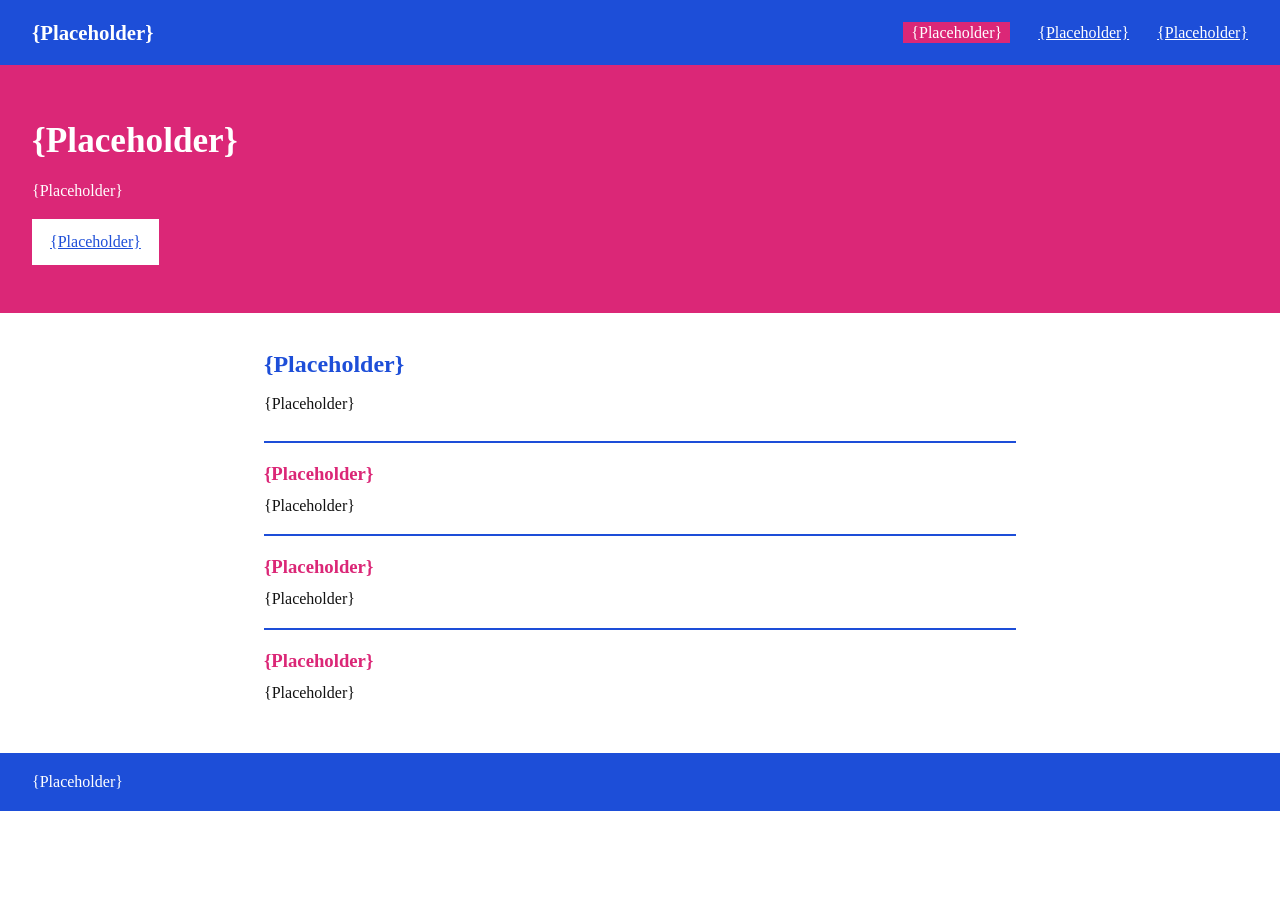
==== index.html @ 9c10e03d "Initial commit" ====
<!DOCTYPE html>
<html lang="en">
<head>
<meta charset="UTF-8">
<meta name="viewport" content="width=device-width, initial-scale=1">
<title>{Placeholder}</title>
<link rel="stylesheet" href="style.css">
</head>
<body>
<header>
  <div class="logo">{Placeholder}</div>
  <nav>
    <a href="index.html" class="active">{Placeholder}</a>
    <a href="about.html">{Placeholder}</a>
    <a href="contact.html">{Placeholder}</a>
  </nav>
</header>

<section class="hero">
  <h1>{Placeholder}</h1>
  <p>{Placeholder}</p>
  <a class="btn" href="contact.html">{Placeholder}</a>
</section>

<main>
  <h2>{Placeholder}</h2>
  <p>{Placeholder}</p>
  <div class="cards">
    <div class="card"><h3>{Placeholder}</h3><p>{Placeholder}</p></div>
    <div class="card"><h3>{Placeholder}</h3><p>{Placeholder}</p></div>
    <div class="card"><h3>{Placeholder}</h3><p>{Placeholder}</p></div>
  </div>
</main>

<footer>{Placeholder}</footer>
</body>
</html>
---- style.css ----
:root { --blue: #1d4ed8; --pink: #db2777; --dark: #111; }
* { box-sizing: border-box; margin: 0; padding: 0; border-radius: 0; }
body { font-family: Georgia, "Times New Roman", serif; color: var(--dark); background: #fff; line-height: 1.6; }
header { background: var(--blue); padding: 1rem 2rem; display: flex; justify-content: space-between; align-items: center; flex-wrap: wrap; }
.logo { color: #fff; font-size: 1.3rem; font-weight: bold; }
nav a { color: #fff; margin-left: 1.5rem; }
nav a.active { background: var(--pink); padding: 2px 8px; text-decoration: none; }
.hero { background: var(--pink); color: #fff; padding: 3rem 2rem; }
.hero h1 { font-size: 2.2rem; margin-bottom: .5rem; }
.hero p { max-width: 600px; margin-bottom: 1rem; }
.btn { display: inline-block; background: #fff; color: var(--blue); padding: .5rem 1rem; border: 2px solid #fff; font: inherit; cursor: pointer; }
.btn:hover { background: var(--blue); color: #fff; }
main { max-width: 800px; margin: 0 auto; padding: 2rem 1.5rem; }
h2 { color: var(--blue); margin-bottom: .5rem; }
h3 { color: var(--pink); margin-bottom: .25rem; }
.cards { margin-top: 1.5rem; }
.card { border-top: 2px solid var(--blue); padding: 1rem 0; }
form { display: grid; gap: 1rem; margin-bottom: 1.5rem; }
label { display: block; font-weight: bold; color: var(--blue); }
input, textarea { width: 100%; padding: .5rem; border: 2px solid var(--blue); font: inherit; background: #fff; }
input:focus, textarea:focus { outline: none; border-color: var(--pink); }
form .btn { background: var(--pink); color: #fff; border-color: var(--pink); justify-self: start; }
form .btn:hover { background: var(--blue); border-color: var(--blue); }
footer { background: var(--blue); color: #fff; padding: 1rem 2rem; }
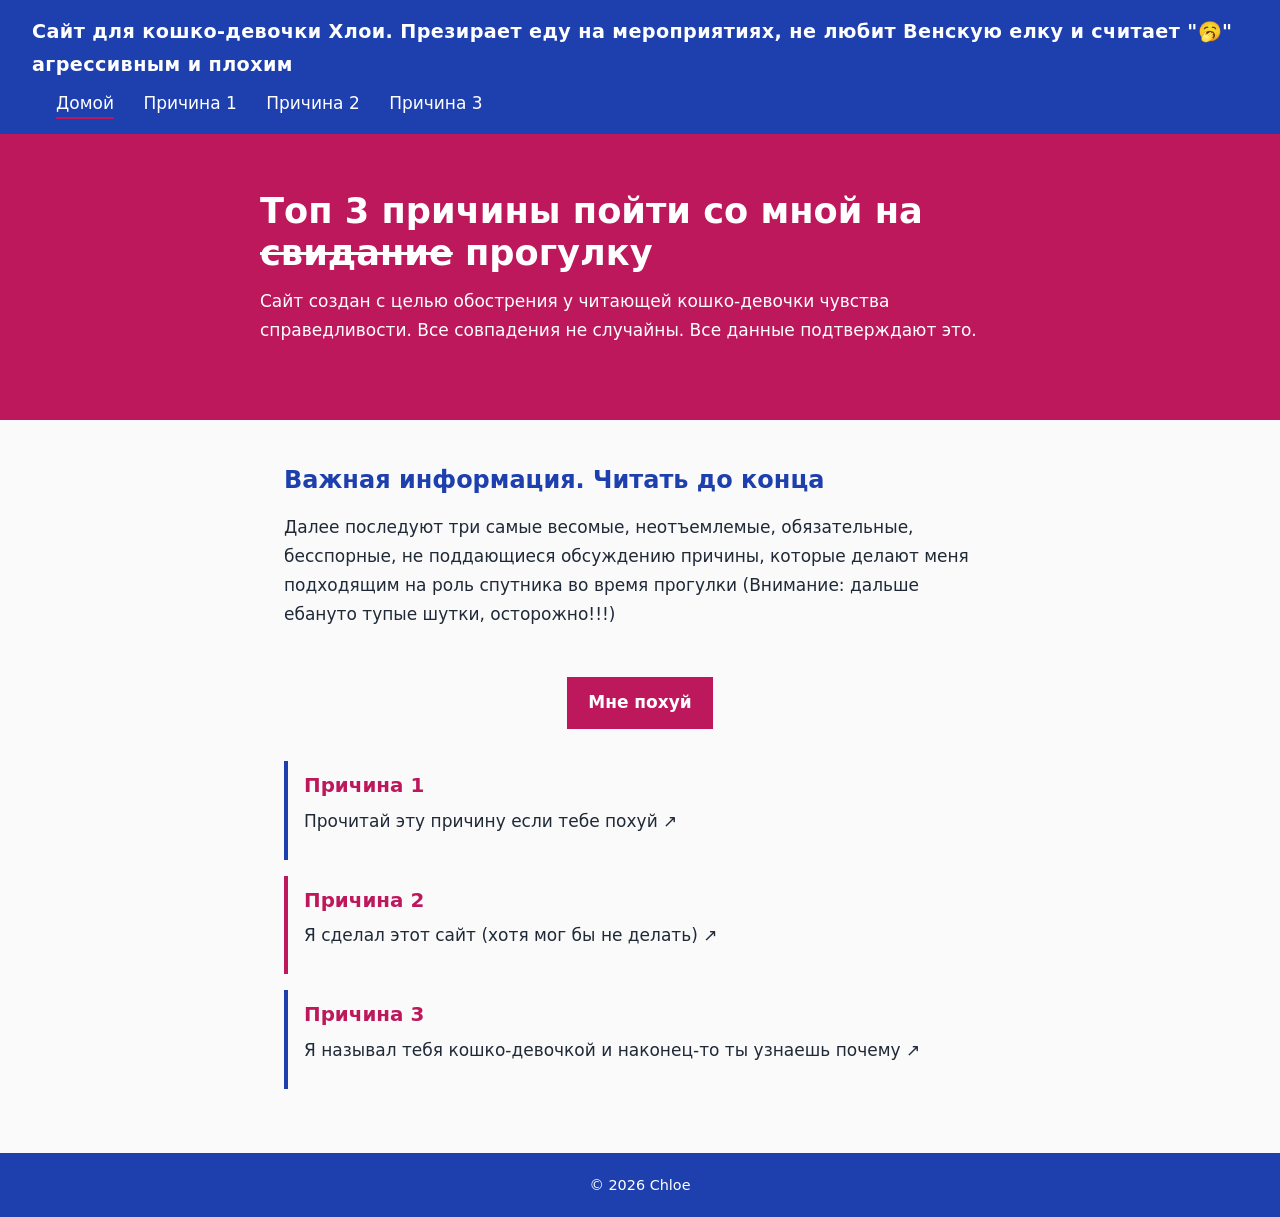
==== commit 5ddf48a4: "added functionality to the website, including new images and pages. Updated the footer and main cont" ====
--- a/index.html
+++ b/index.html
@@ -3,35 +3,38 @@
 <head>
 <meta charset="UTF-8">
 <meta name="viewport" content="width=device-width, initial-scale=1">
-<title>{Placeholder}</title>
+<title>Chloe. Hater of Венская елка</title>
 <link rel="stylesheet" href="style.css">
 </head>
 <body>
 <header>
-  <div class="logo">{Placeholder}</div>
+  <div class="logo">Сайт для кошко-девочки Хлои. Презирает еду на мероприятиях, не любит Венскую елку и считает "🥱" агрессивным и плохим</div>
   <nav>
-    <a href="index.html" class="active">{Placeholder}</a>
-    <a href="about.html">{Placeholder}</a>
-    <a href="contact.html">{Placeholder}</a>
+    <a href="index.html" class="active">Домой</a>
+    <a href="reason1.html">Причина 1</a>
+    <a href="reason2.html">Причина 2</a>
+    <a href="reason3.html">Причина 3</a>
   </nav>
 </header>
 
 <section class="hero">
-  <h1>{Placeholder}</h1>
-  <p>{Placeholder}</p>
-  <a class="btn" href="contact.html">{Placeholder}</a>
+  <h1>Топ 3 причины пойти со мной на <del>свидание</del> прогулку</h1>
+  <p>Сайт создан с целью обострения у читающей кошко-девочки чувства справедливости. Все совпадения не случайны. Все данные подтверждают это.</p>
 </section>
 
 <main>
-  <h2>{Placeholder}</h2>
-  <p>{Placeholder}</p>
+  <h2>Важная информация. Читать до конца</h2>
+  <p>Далее последуют три самые весомые, неотъемлемые, обязательные, бесспорные, не поддающиеся обсуждению причины, которые делают меня подходящим на роль спутника во время прогулки (Внимание: дальше ебануто тупые шутки, осторожно!!!)</p>
+  <div class="pics">
+  </div>
+  <div class="center"><a class="btn" href="reason1.html">Мне похуй</a></div>
   <div class="cards">
-    <div class="card"><h3>{Placeholder}</h3><p>{Placeholder}</p></div>
-    <div class="card"><h3>{Placeholder}</h3><p>{Placeholder}</p></div>
-    <div class="card"><h3>{Placeholder}</h3><p>{Placeholder}</p></div>
+    <div class="card"><h3>Причина 1</h3><p>Прочитай эту причину если тебе похуй ↗</p></div>
+    <div class="card"><h3>Причина 2</h3><p>Я сделал этот сайт (хотя мог бы не делать) ↗</p></div>
+    <div class="card"><h3>Причина 3</h3><p>Я называл тебя кошко-девочкой и наконец-то ты узнаешь почему ↗</p></div>
   </div>
 </main>
 
-<footer>{Placeholder}</footer>
+<footer><p>&copy; 2026 Chloe</p></footer>
 </body>
 </html>
--- a/style.css
+++ b/style.css
@@ -1,24 +1,30 @@
-:root { --blue: #1d4ed8; --pink: #db2777; --dark: #111; }
+:root { --blue: #1e40af; --pink: #be185d; --text: #1f2937; --bg: #fafafa; }
 * { box-sizing: border-box; margin: 0; padding: 0; border-radius: 0; }
-body { font-family: Georgia, "Times New Roman", serif; color: var(--dark); background: #fff; line-height: 1.6; }
-header { background: var(--blue); padding: 1rem 2rem; display: flex; justify-content: space-between; align-items: center; flex-wrap: wrap; }
-.logo { color: #fff; font-size: 1.3rem; font-weight: bold; }
-nav a { color: #fff; margin-left: 1.5rem; }
-nav a.active { background: var(--pink); padding: 2px 8px; text-decoration: none; }
-.hero { background: var(--pink); color: #fff; padding: 3rem 2rem; }
-.hero h1 { font-size: 2.2rem; margin-bottom: .5rem; }
-.hero p { max-width: 600px; margin-bottom: 1rem; }
-.btn { display: inline-block; background: #fff; color: var(--blue); padding: .5rem 1rem; border: 2px solid #fff; font: inherit; cursor: pointer; }
-.btn:hover { background: var(--blue); color: #fff; }
-main { max-width: 800px; margin: 0 auto; padding: 2rem 1.5rem; }
-h2 { color: var(--blue); margin-bottom: .5rem; }
+body { font-family: "Segoe UI", system-ui, Arial, sans-serif; color: var(--text); background: var(--bg); line-height: 1.7; font-size: 17px; }
+header { background: var(--blue); padding: 1rem 2rem; display: flex; justify-content: space-between; align-items: center; flex-wrap: wrap; gap: .5rem; }
+.logo { color: #fff; font-size: 1.2rem; font-weight: 600; letter-spacing: .02em; }
+nav a { color: #fff; margin-left: 1.5rem; text-decoration: none; padding: 4px 0; border-bottom: 2px solid transparent; }
+nav a:hover { border-bottom-color: #fff; }
+nav a.active { border-bottom-color: var(--pink); }
+.hero { background: var(--pink); color: #fff; padding: 3.5rem 2rem; }
+.hero > * { max-width: 760px; margin-left: auto; margin-right: auto; }
+.hero h1 { font-size: 2.2rem; line-height: 1.2; margin-bottom: .75rem; }
+.hero p { margin-bottom: 1.25rem; }
+.btn { display: inline-block; background: #fff; color: var(--pink); padding: .6rem 1.2rem; border: 2px solid #fff; font: inherit; font-weight: 600; text-decoration: none; cursor: pointer; }
+.btn:hover { background: transparent; color: #fff; }
+main { max-width: 760px; margin: 0 auto; padding: 2.5rem 1.5rem 3rem; }
+h2 { color: var(--blue); font-size: 1.5rem; margin-bottom: .75rem; }
 h3 { color: var(--pink); margin-bottom: .25rem; }
-.cards { margin-top: 1.5rem; }
-.card { border-top: 2px solid var(--blue); padding: 1rem 0; }
-form { display: grid; gap: 1rem; margin-bottom: 1.5rem; }
-label { display: block; font-weight: bold; color: var(--blue); }
-input, textarea { width: 100%; padding: .5rem; border: 2px solid var(--blue); font: inherit; background: #fff; }
-input:focus, textarea:focus { outline: none; border-color: var(--pink); }
-form .btn { background: var(--pink); color: #fff; border-color: var(--pink); justify-self: start; }
-form .btn:hover { background: var(--blue); border-color: var(--blue); }
-footer { background: var(--blue); color: #fff; padding: 1rem 2rem; }
+main p { margin-bottom: 1rem; }
+.cards { margin-top: 2rem; }
+.card { border-left: 4px solid var(--blue); padding: .5rem 0 .5rem 1rem; margin-bottom: 1rem; }
+.card:nth-child(even) { border-left-color: var(--pink); }
+main img { display: block; width: 100%; max-width: 600px; margin: 1.5rem 0; border: 3px solid var(--pink); }
+footer { background: var(--blue); color: #fff; padding: 1.25rem 2rem; text-align: center; font-size: .9rem; }
+footer p { margin: 0; }
+.center { text-align: center; margin: 2rem 0; }
+.center .btn { background: var(--pink); color: #fff; border-color: var(--pink); }
+.center .btn:hover { background: #fff; color: var(--pink); }
+.pics { display: flex; gap: 1rem; flex-wrap: wrap; }
+.pics img { flex: 0 1 300px; width: 300px; max-width: 100%; height: 220px; object-fit: cover; margin: 1.5rem 0 0; }
+.pics img.big { flex: 0 1 480px; width: 480px; height: auto; max-height: 480px; }
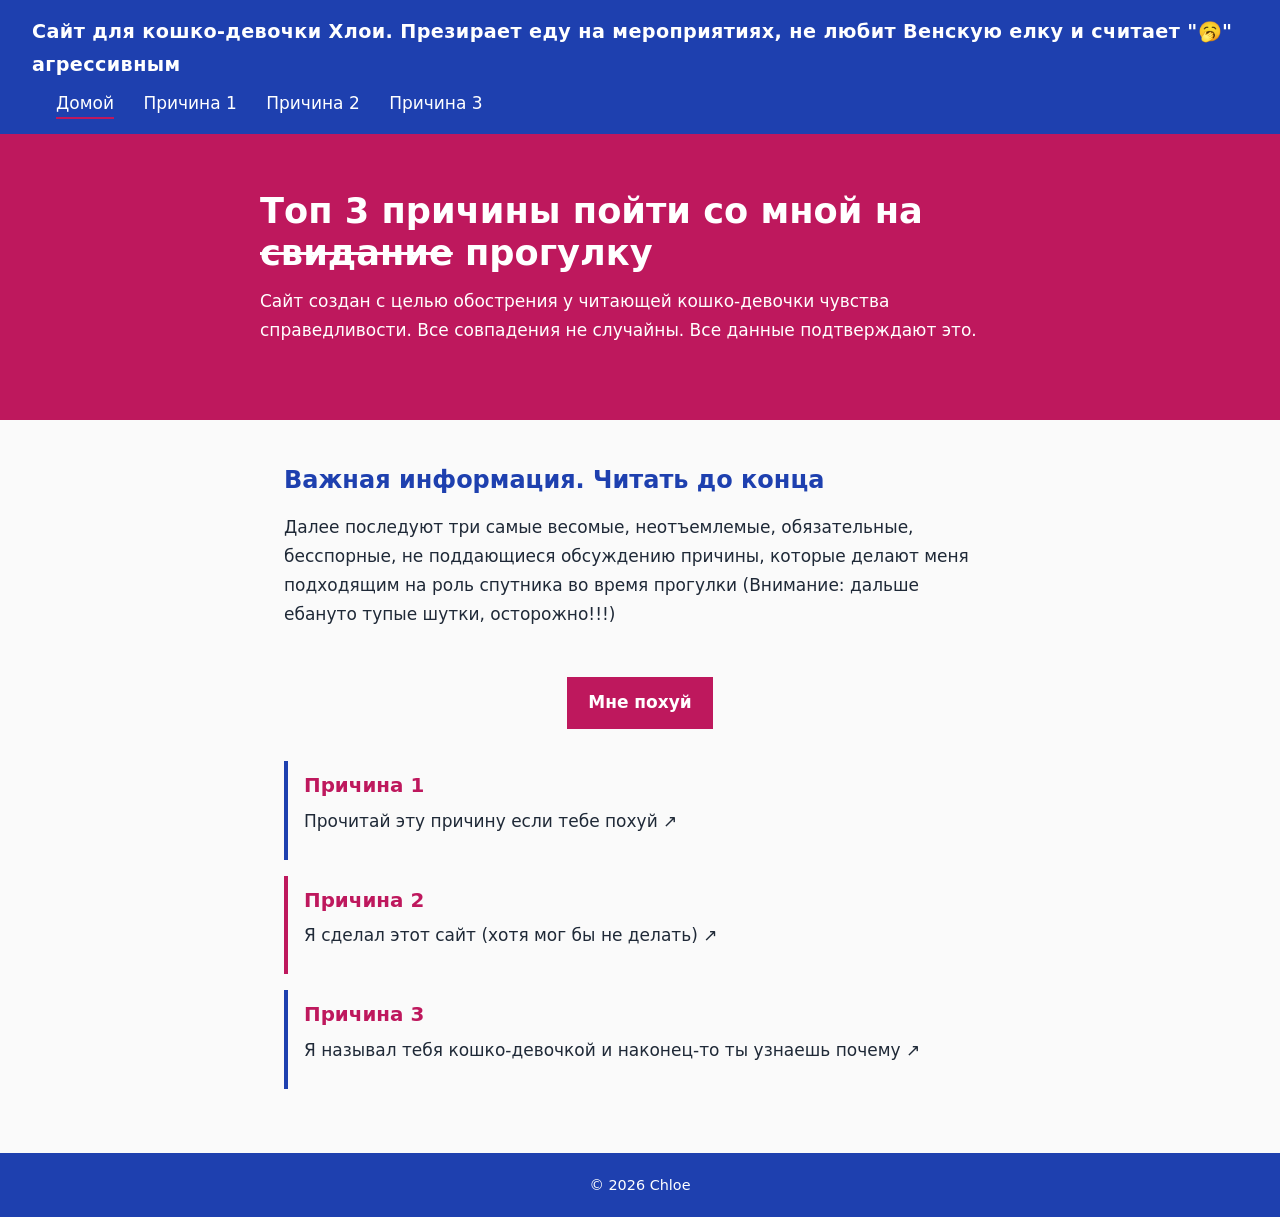
==== commit 60de147b: "Update page content and fix filler2 image path Co-Authored-By: Claude Sonnet 5.5 <noreply@anthropic." ====
--- a/index.html
+++ b/index.html
@@ -8,7 +8,7 @@
 </head>
 <body>
 <header>
-  <div class="logo">Сайт для кошко-девочки Хлои. Презирает еду на мероприятиях, не любит Венскую елку и считает "🥱" агрессивным и плохим</div>
+  <div class="logo">Сайт для кошко-девочки Хлои. Презирает еду на мероприятиях, не любит Венскую елку и считает "🥱" агрессивным</div>
   <nav>
     <a href="index.html" class="active">Домой</a>
     <a href="reason1.html">Причина 1</a>
